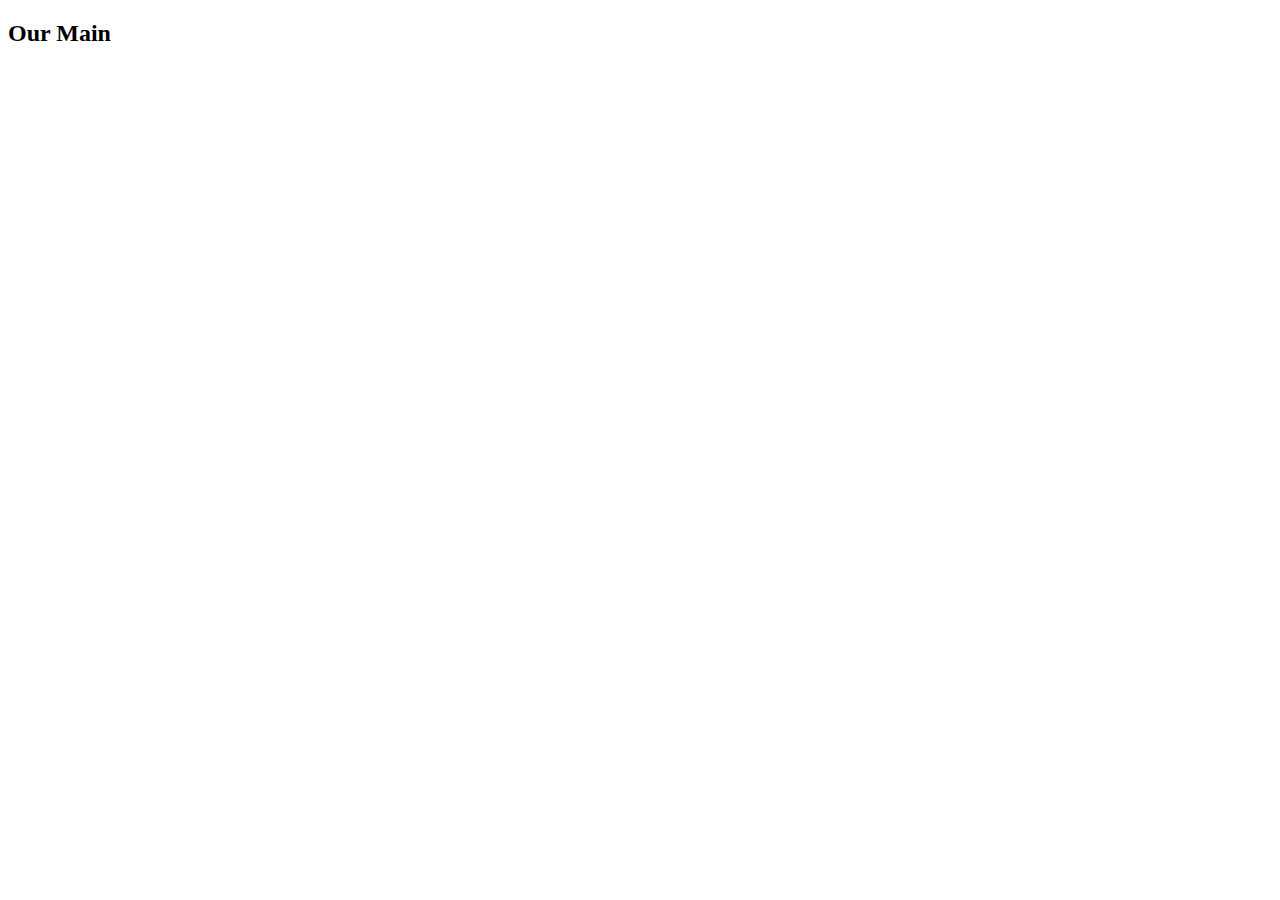
==== module2-solution/index.html @ 3c85bfa8 "File creation done" ====
<!DOCTYPE html>
<html lang="en">
<head>
    <meta charset="UTF-8">
    <meta http-equiv="X-UA-Compatible" content="IE=edge">
    <meta name="viewport" content="width=device-width, initial-scale=1.0">
    <title>Assignment Solution for Module2</title>

</head>
<body>
    <div class="container">
        <h2>
            Our Main
        </h2>
    </div>
</body>
</html>
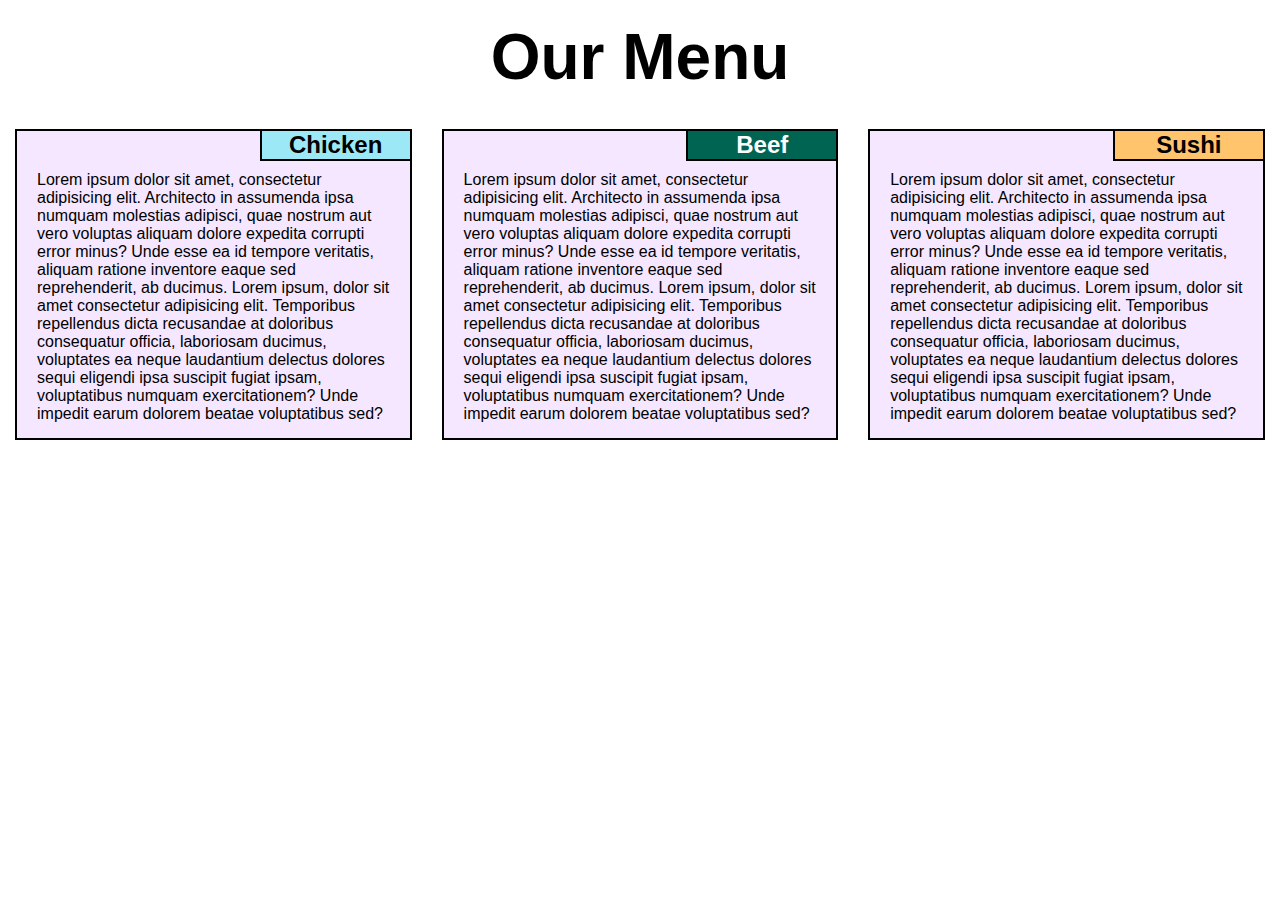
==== commit eacda0df: "assignment solution" ====
--- a/module2-solution/index.html
+++ b/module2-solution/index.html
@@ -1,17 +1,68 @@
 <!DOCTYPE html>
 <html lang="en">
-<head>
-    <meta charset="UTF-8">
-    <meta http-equiv="X-UA-Compatible" content="IE=edge">
-    <meta name="viewport" content="width=device-width, initial-scale=1.0">
+  <head>
+    <meta charset="UTF-8" />
+    <meta http-equiv="X-UA-Compatible" content="IE=edge" />
+    <meta name="viewport" content="width=device-width, initial-scale=1.0" />
     <title>Assignment Solution for Module2</title>
+    <link rel="stylesheet" href="css/style.css" />
+  </head>
 
-</head>
-<body>
-    <div class="container">
-        <h2>
-            Our Main
-        </h2>
+  <body>
+    <h1>Our Menu</h1>
+    <div class="row">
+      <div class="col-4 col-md-6 col-sm-12">
+        <div class="section">
+          <div class="sectitle" id="chicken">Chicken</div>
+
+          <p>
+            Lorem ipsum dolor sit amet, consectetur adipisicing elit. Architecto
+            in assumenda ipsa numquam molestias adipisci, quae nostrum aut vero
+            voluptas aliquam dolore expedita corrupti error minus? Unde esse ea
+            id tempore veritatis, aliquam ratione inventore eaque sed
+            reprehenderit, ab ducimus. Lorem ipsum, dolor sit amet consectetur
+            adipisicing elit. Temporibus repellendus dicta recusandae at
+            doloribus consequatur officia, laboriosam ducimus, voluptates ea
+            neque laudantium delectus dolores sequi eligendi ipsa suscipit
+            fugiat ipsam, voluptatibus numquam exercitationem? Unde impedit
+            earum dolorem beatae voluptatibus sed?
+          </p>
+        </div>
+      </div>
+      <div class="col-4 col-md-6 col-sm-12">
+        <div class="section">
+          <div class="sectitle" id="beef">Beef</div>
+          <p>
+            Lorem ipsum dolor sit amet, consectetur adipisicing elit. Architecto
+            in assumenda ipsa numquam molestias adipisci, quae nostrum aut vero
+            voluptas aliquam dolore expedita corrupti error minus? Unde esse ea
+            id tempore veritatis, aliquam ratione inventore eaque sed
+            reprehenderit, ab ducimus. Lorem ipsum, dolor sit amet consectetur
+            adipisicing elit. Temporibus repellendus dicta recusandae at
+            doloribus consequatur officia, laboriosam ducimus, voluptates ea
+            neque laudantium delectus dolores sequi eligendi ipsa suscipit
+            fugiat ipsam, voluptatibus numquam exercitationem? Unde impedit
+            earum dolorem beatae voluptatibus sed?
+          </p>
+        </div>
+      </div>
+      <div class="col-4 col-md-12 col-sm-12">
+        <div class="section">
+          <div class="sectitle" id="sushi">Sushi</div>
+          <p>
+            Lorem ipsum dolor sit amet, consectetur adipisicing elit. Architecto
+            in assumenda ipsa numquam molestias adipisci, quae nostrum aut vero
+            voluptas aliquam dolore expedita corrupti error minus? Unde esse ea
+            id tempore veritatis, aliquam ratione inventore eaque sed
+            reprehenderit, ab ducimus. Lorem ipsum, dolor sit amet consectetur
+            adipisicing elit. Temporibus repellendus dicta recusandae at
+            doloribus consequatur officia, laboriosam ducimus, voluptates ea
+            neque laudantium delectus dolores sequi eligendi ipsa suscipit
+            fugiat ipsam, voluptatibus numquam exercitationem? Unde impedit
+            earum dolorem beatae voluptatibus sed?
+          </p>
+        </div>
+      </div>
     </div>
-</body>
-</html>+  </body>
+</html>
--- a/module2-solution/css/style.css
+++ b/module2-solution/css/style.css
@@ -0,0 +1,200 @@
+* {
+  box-sizing: border-box;
+  margin: 0;
+  padding: 0;
+}
+
+body {
+  font-family: "Segoe UI", Tahoma, Geneva, Verdana, sans-serif;
+}
+
+h1 {
+  text-align: center;
+  margin: 20px;
+  font-size: 4em;
+}
+
+.section {
+  border: 2px solid black;
+  margin: 15px;
+  float: left;
+  background-color: #f4e7ff;
+}
+
+.sectitle {
+  font-size: 24px;
+  font-weight: bolder;
+  border: 2px solid black;
+  border-top: 0px;
+  border-right: 0px;
+  width: 150px;
+  text-align: center;
+  float: right;
+}
+
+p {
+  padding: 10px 20px 15px 20px;
+  clear: both;
+}
+
+#chicken {
+  background-color: #9de8f6;
+}
+
+#beef {
+  color: white;
+  background-color: #006452;
+}
+
+#sushi {
+  background-color: #ffc46c;
+}
+
+.row {
+  width: 100%;
+}
+
+/* CSS for Desktop */
+
+@media (min-width: 992px) {
+
+  .col-1,
+  .col-2,
+  .col-3,
+  .col-4,
+  .col-5,
+  .col-6,
+  .col-7,
+  .col-8,
+  .col-9,
+  .col-10,
+  .col-11,
+  .col-12 {
+    float: left;
+  }
+
+  .col-1 {
+    width: 8.33%;
+  }
+
+  .col-2 {
+    width: 16.66%;
+  }
+
+  .col-3 {
+    width: 25%;
+  }
+
+  .col-4 {
+    width: 33.33%;
+  }
+
+  .col-5 {
+    width: 41.66%;
+  }
+
+  .col-6 {
+    width: 50%;
+  }
+
+  .col-7 {
+    width: 58.33%;
+  }
+
+  .col-8 {
+    width: 66.66%;
+  }
+
+  .col-9 {
+    width: 75%;
+  }
+
+  .col-10 {
+    width: 83.33%;
+  }
+
+  .col-11 {
+    width: 91.66%;
+  }
+
+  .col-12 {
+    width: 100%;
+  }
+}
+
+/* CSS for Tablet */
+
+@media (min-width: 768px) and (max-width: 991px) {
+
+  .col-md-1,
+  .col-md-2,
+  .col-md-3,
+  .col-md-4,
+  .col-md-5,
+  .col-md-6,
+  .col-md-7,
+  .col-md-8,
+  .col-md-9,
+  .col-md-10,
+  .col-md-11,
+  .col-md-12 {
+    float: left;
+  }
+
+  .col-md-1 {
+    width: 8.33%;
+  }
+
+  .col-md-2 {
+    width: 16.66%;
+  }
+
+  .col-md-3 {
+    width: 25%;
+  }
+
+  .col-md-4 {
+    width: 33.33%;
+  }
+
+  .col-md-5 {
+    width: 41.66%;
+  }
+
+  .col-md-6 {
+    width: 50%;
+  }
+
+  .col-md-7 {
+    width: 58.33%;
+  }
+
+  .col-md-8 {
+    width: 66.66%;
+  }
+
+  .col-md-9 {
+    width: 74.99%;
+  }
+
+  .col-md-10 {
+    width: 83.33%;
+  }
+
+  .col-md-11 {
+    width: 91.66%;
+  }
+
+  .col-md-12 {
+    width: 100%;
+  }
+}
+
+/* CSS for Mobile */
+
+@media (max-width: 767px) {
+  .col-sm-12 {
+    width: 100%;
+    float: left;
+  }
+}